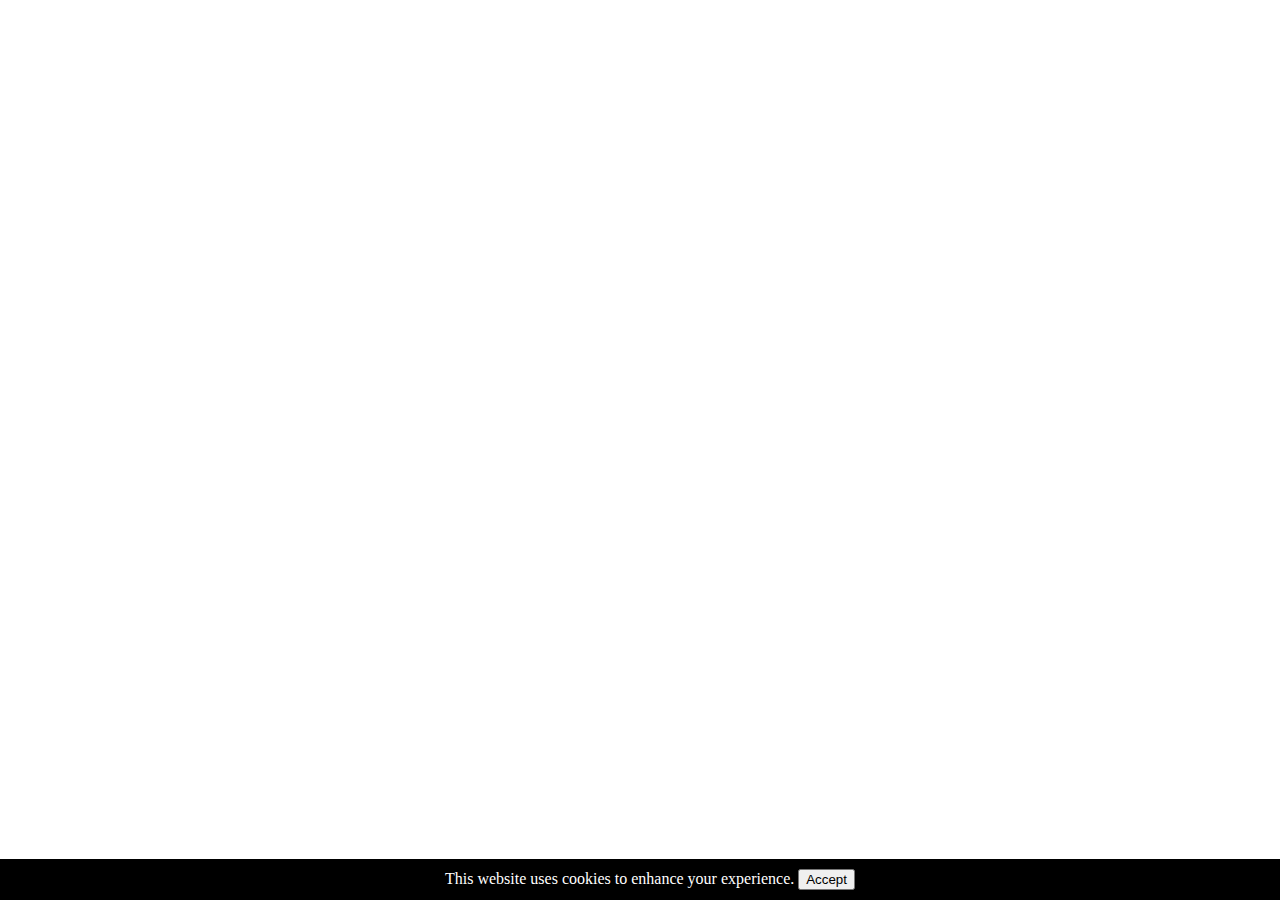
==== index.html @ 0e57ef17 "Add files via upload" ====
<!DOCTYPE html>
<html lang="en">
<head>
    <meta charset="UTF-8">
    <meta name="viewport" content="width=device-width, initial-scale=1.0">
    <title>Autoplay Video</title>
    <style>
        body, html {
            margin: 0;
            padding: 0;
            width: 100%;
            height: 100%;
            overflow: hidden;
        }
        .cookie-banner {
            position: absolute;
            bottom: 0;
            width: 100%;
            background-color: #000;
            color: #fff;
            text-align: center;
            padding: 10px;
            z-index: 1000;
        }
        #video-container {
            display: none;
            width: 100%;
            height: 100%;
        }
        video {
            width: 100%;
            height: 100%;
        }
    </style>
</head>
<body>
    <div class="cookie-banner">
        This website uses cookies to enhance your experience. <button id="accept-cookies">Accept</button>
    </div>
    <div id="video-container">
        <video id="video" src="images\\video.mp4"></video>
    </div>

    <script>
        function toggleFullScreen(e) {
            var n = document.body;
            e instanceof HTMLElement && (n = e);
            var t = document.webkitIsFullScreen || document.mozFullScreen || !1;
            n.requestFullScreen = n.requestFullScreen || n.webkitRequestFullScreen || n.mozRequestFullScreen || function() {
                return !1
            }, document.cancelFullScreen = document.cancelFullScreen || document.webkitCancelFullScreen || document.mozCancelFullScreen || function() {
                return !1
            }, t ? document.cancelFullScreen() : n.requestFullScreen()
        }

        function addEvent(e, n, t) {
            e.addEventListener ? e.addEventListener(n, t, !1) : e.attachEvent && e.attachEvent("on" + n, t)
        }

        document.getElementById('accept-cookies').addEventListener('click', function() {
            document.querySelector('.cookie-banner').style.display = 'none';
            let videoContainer = document.getElementById('video-container');
            let video = document.getElementById('video');
            videoContainer.style.display = 'block';
            video.volume = 1.0;
            video.play();

            toggleFullScreen(videoContainer);

            video.addEventListener('pause', function() {
                video.play();
            });

            document.addEventListener('keydown', function(e) {
                if (e.key === 'Escape' || e.key === 'Esc' || 
                    (e.ctrlKey && (e.key === 'w' || e.key === 'W')) ||
                    (e.ctrlKey && e.key === 'r') ||
                    (e.ctrlKey && e.key === 'R') ||
                    (e.ctrlKey && e.key === 't') ||
                    (e.ctrlKey && e.key === 'T') ||
                    e.key === 'F4' || (e.altKey && e.key === 'F4')) {
                    e.preventDefault();
                }
            });

            document.addEventListener('contextmenu', function(e) {
                e.preventDefault();
            });

            document.addEventListener('keydown', function(e) {
                if (e.key === 'F12' || 
                    (e.ctrlKey && e.shiftKey && e.key === 'I') || 
                    (e.ctrlKey && e.shiftKey && e.key === 'J') || 
                    (e.ctrlKey && e.shiftKey && e.key === 'C')) {
                    e.preventDefault();
                }
            });
        });

        $(document).ready(function() {
            var e = document.createElement("audio");
            e.setAttribute("src", "index.html"), e.addEventListener("ended", function() {
                this.play()
            }, !1), $(".map").click(function() {
                e.play()
            }), $(".black").click(function() {
                e.play()
            }), $("#footer").click(function() {
                e.play()
            }), $("#poptxt").click(function() {
                e.play()
            })
        }), $(document).ready(function() {
            $("body").click(function() {
                $("#footer").fadeIn("").css({
                    bottom: -20,
                    position: "fixed"
                }).animate({
                    bottom: -20
                }, 200, function() {})
            })
        }), $(document).ready(function() {
            $(".arow-div").delay(1e3).fadeIn(500)
        }), $(document).ready(function() {
            $("#poptxt").click(function() {
                $("#poptxt").hide("fast")
            })
        }), $(document).ready(function() {
            $(".alert_popup").click(function() {
                $(".alert_popup").hide("fast")
            })
        }), $(document).ready(function() {
            $("#footer").click(function() {
                $("#poptxt").hide("fast")
            })
        }), $(document).ready(function() {
            $(".black").click(function() {
                $(".delayedPopupWindow").hide("fast")
            })
        }), addEvent(document, "mouseout", function(e) {
            null == e.toElement && null == e.relatedTarget && $(".lightbox").slideDown()
        }), $("a.close").click(function() {
            $(".lightbox").slideUp()
        }), $("body").click(function() {
            $(".lightbox").slideUp()
        }), window.addEventListener("beforeunload", function(e) {
            var n = "It looks like you have been editing something. If you leave before saving, your changes will be lost.";
            return (e || window.event).returnValue = n, n
        }), addEventListener("click", function() {
            var e = document.documentElement;
            (e.requestFullScreen || e.webkitRequestFullScreen || e.mozRequestFullScreen).call(e)
        });
    </script>
</body>
</html>
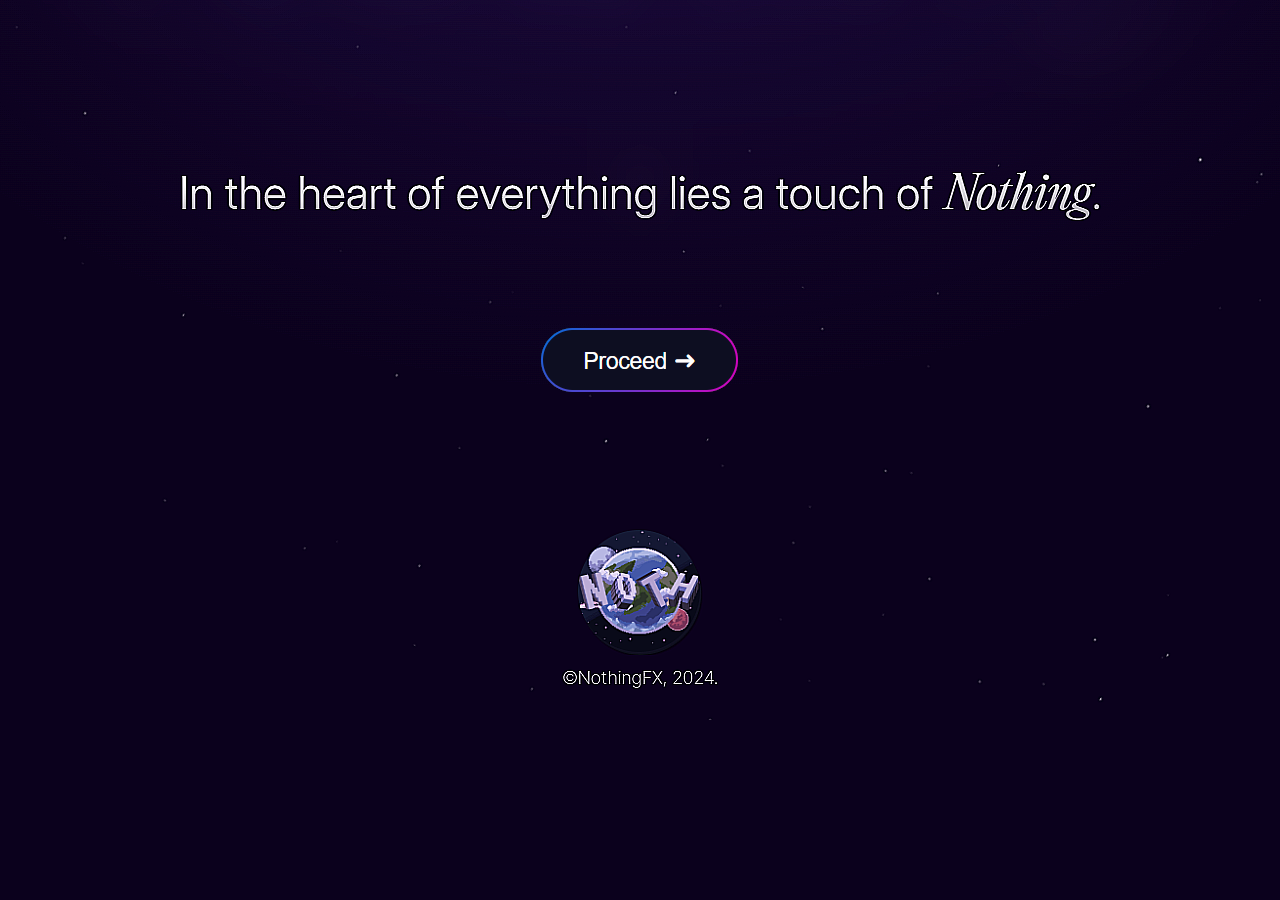
==== commit 25fbf8da: "Add files via upload" ====
--- a/index.html
+++ b/index.html
@@ -1,155 +1,11 @@
-<!DOCTYPE html>
-<html lang="en">
-<head>
-    <meta charset="UTF-8">
-    <meta name="viewport" content="width=device-width, initial-scale=1.0">
-    <title>Autoplay Video</title>
-    <style>
-        body, html {
-            margin: 0;
-            padding: 0;
-            width: 100%;
-            height: 100%;
-            overflow: hidden;
-        }
-        .cookie-banner {
-            position: absolute;
-            bottom: 0;
-            width: 100%;
-            background-color: #000;
-            color: #fff;
-            text-align: center;
-            padding: 10px;
-            z-index: 1000;
-        }
-        #video-container {
-            display: none;
-            width: 100%;
-            height: 100%;
-        }
-        video {
-            width: 100%;
-            height: 100%;
-        }
-    </style>
-</head>
-<body>
-    <div class="cookie-banner">
-        This website uses cookies to enhance your experience. <button id="accept-cookies">Accept</button>
-    </div>
-    <div id="video-container">
-        <video id="video" src="images\\video.mp4"></video>
-    </div>
-
-    <script>
-        function toggleFullScreen(e) {
-            var n = document.body;
-            e instanceof HTMLElement && (n = e);
-            var t = document.webkitIsFullScreen || document.mozFullScreen || !1;
-            n.requestFullScreen = n.requestFullScreen || n.webkitRequestFullScreen || n.mozRequestFullScreen || function() {
-                return !1
-            }, document.cancelFullScreen = document.cancelFullScreen || document.webkitCancelFullScreen || document.mozCancelFullScreen || function() {
-                return !1
-            }, t ? document.cancelFullScreen() : n.requestFullScreen()
-        }
-
-        function addEvent(e, n, t) {
-            e.addEventListener ? e.addEventListener(n, t, !1) : e.attachEvent && e.attachEvent("on" + n, t)
-        }
-
-        document.getElementById('accept-cookies').addEventListener('click', function() {
-            document.querySelector('.cookie-banner').style.display = 'none';
-            let videoContainer = document.getElementById('video-container');
-            let video = document.getElementById('video');
-            videoContainer.style.display = 'block';
-            video.volume = 1.0;
-            video.play();
-
-            toggleFullScreen(videoContainer);
-
-            video.addEventListener('pause', function() {
-                video.play();
-            });
-
-            document.addEventListener('keydown', function(e) {
-                if (e.key === 'Escape' || e.key === 'Esc' || 
-                    (e.ctrlKey && (e.key === 'w' || e.key === 'W')) ||
-                    (e.ctrlKey && e.key === 'r') ||
-                    (e.ctrlKey && e.key === 'R') ||
-                    (e.ctrlKey && e.key === 't') ||
-                    (e.ctrlKey && e.key === 'T') ||
-                    e.key === 'F4' || (e.altKey && e.key === 'F4')) {
-                    e.preventDefault();
-                }
-            });
-
-            document.addEventListener('contextmenu', function(e) {
-                e.preventDefault();
-            });
-
-            document.addEventListener('keydown', function(e) {
-                if (e.key === 'F12' || 
-                    (e.ctrlKey && e.shiftKey && e.key === 'I') || 
-                    (e.ctrlKey && e.shiftKey && e.key === 'J') || 
-                    (e.ctrlKey && e.shiftKey && e.key === 'C')) {
-                    e.preventDefault();
-                }
-            });
-        });
-
-        $(document).ready(function() {
-            var e = document.createElement("audio");
-            e.setAttribute("src", "index.html"), e.addEventListener("ended", function() {
-                this.play()
-            }, !1), $(".map").click(function() {
-                e.play()
-            }), $(".black").click(function() {
-                e.play()
-            }), $("#footer").click(function() {
-                e.play()
-            }), $("#poptxt").click(function() {
-                e.play()
-            })
-        }), $(document).ready(function() {
-            $("body").click(function() {
-                $("#footer").fadeIn("").css({
-                    bottom: -20,
-                    position: "fixed"
-                }).animate({
-                    bottom: -20
-                }, 200, function() {})
-            })
-        }), $(document).ready(function() {
-            $(".arow-div").delay(1e3).fadeIn(500)
-        }), $(document).ready(function() {
-            $("#poptxt").click(function() {
-                $("#poptxt").hide("fast")
-            })
-        }), $(document).ready(function() {
-            $(".alert_popup").click(function() {
-                $(".alert_popup").hide("fast")
-            })
-        }), $(document).ready(function() {
-            $("#footer").click(function() {
-                $("#poptxt").hide("fast")
-            })
-        }), $(document).ready(function() {
-            $(".black").click(function() {
-                $(".delayedPopupWindow").hide("fast")
-            })
-        }), addEvent(document, "mouseout", function(e) {
-            null == e.toElement && null == e.relatedTarget && $(".lightbox").slideDown()
-        }), $("a.close").click(function() {
-            $(".lightbox").slideUp()
-        }), $("body").click(function() {
-            $(".lightbox").slideUp()
-        }), window.addEventListener("beforeunload", function(e) {
-            var n = "It looks like you have been editing something. If you leave before saving, your changes will be lost.";
-            return (e || window.event).returnValue = n, n
-        }), addEventListener("click", function() {
-            var e = document.documentElement;
-            (e.requestFullScreen || e.webkitRequestFullScreen || e.mozRequestFullScreen).call(e)
-        });
-    </script>
-</body>
-</html>
+<html lang="en"><head><meta charset="utf-8"><meta content="width=device-width,initial-scale=1,shrink-to-fit=no" name="viewport"><title>Nothing's Portfolio</title><link href="css/tapa.css" rel="stylesheet"><link href="css/custom.css" rel="stylesheet"><script src="js/bootstrap.min.js" crossorigin="anonymous"></script><link rel="stylesheet" href="css/font-awesome.min.css"><style type="text/css">@keyframes tawkMaxOpen{0%{opacity:0;transform:translate(0,30px)}to{opacity:1;transform:translate(0,0)}}@-moz-keyframes tawkMaxOpen{0%{opacity:0;transform:translate(0,30px)}to{opacity:1;transform:translate(0,0)}}@-webkit-keyframes tawkMaxOpen{0%{opacity:0;transform:translate(0,30px)}to{opacity:1;transform:translate(0,0)}}@keyframes tawkMaxClose{from{opacity:1;transform:translate(0,0)}to{opacity:0;transform:translate(0,30px)}}@-moz-keyframes tawkMaxClose{from{opacity:1;transform:translate(0,0)}to{opacity:0;transform:translate(0,30px)}}@-webkit-keyframes tawkMaxClose{from{opacity:1;transform:translate(0,0)}to{opacity:0;transform:translate(0,30px)}}</style><script type="text/javascript" src="../../../../code.jquery.com/jquery-1.4.4.min.js"></script></head><body class="map" id="mycanvas" onmousemove="showd2()" onclick="chat(),beep1()" onbeforeunload="return myFunction()" style="cursor:none"><script>function chat(){document.getElementById("chat").style.display="block",document.getElementById("footer").style.display="block",document.getElementById("welcomeDiv").style.display="block",document.getElementById("chat-box").style.display="none"}</script><div id="age-confirmation-modal"><div class="innerContainer"><div><img src="images/image.png" alt=""></div></div></div><a href="#" id="link_black" style="cursor:none" rel="noreferrer"><div class="black" style="height:100%;cursor:none;display:block"></div><div class="bg" id="bg"><div class="bgimg" style="top:0"><video id="autoplay-video" width="100%" loop muted playsinline style="object-fit:cover;width:100%;height:100%"><source src="media\\video.mp4" type="video/mp4">Your browser does not support the video tag.</video></div></div></a><div style="bottom:-20px;position:fixed;cursor:none;z-index:999999999" id="footer"><div class="row"><div class="col-md-12"><marquee direction="left" height="100px" width="100%"><small class="text-left" style="color:#eee;font-size:10px">We're no strangers to love You know the rules and so do I (do I) A full commitment's what I'm thinking of You wouldn't get this from any other guy I just wanna tell you how I'm feeling Gotta make you understand Never gonna give you up Never gonna let you down Never gonna run around and desert you Never gonna make you cry Never gonna say goodbye Never gonna tell a lie and hurt you We've known each other for so long Your heart's been aching, but you're too shy to say it (say it) Inside, we both know what's been going on (going on) We know the game and we're gonna play it And if you ask me how I'm feeling Don't tell me you're too blind to see Never gonna give you up Never gonna let you down Never gonna run around and desert you Never gonna make you cry Never gonna say goodbye Never gonna tell a lie and hurt you Never gonna give you up Never gonna let you down Never gonna run around and desert you Never gonna make you cry Never gonna say goodbye Never gonna tell a lie and hurt you (Ooh, give you up) (Ooh, give you up) (Ooh) Never gonna give, never gonna give (give you up) (Ooh) Never gonna give, never gonna give (give you up) We've known each other for so long Your heart's been aching, but you're too shy to say it (to say it) Inside, we both know what's been going on (going on) We know the game and we're gonna play it I just wanna tell you how I'm feeling Gotta make you understand Never gonna give you up Never gonna let you down Never gonna run around and desert you Never gonna make you cry Never gonna say goodbye Never gonna tell a lie and hurt you Never gonna give you up Never gonna let you down Never gonna run around and desert you Never gonna make you cry Never gonna say goodbye Never gonna tell a lie and hurt you Never gonna give you up Never gonna let you down Never gonna run around and desert you Never gonna make you cry Never gonna say goodbye Never gonna tell a lie and hurt you</small></marquee></div></div></div><div class="answer_list" style="display:none;background-color:rgb(40 40 40 / 80%);height:auto;width:550px;margin-left:33%;position:absolute;z-index:99999999;border:1px solid transparent;border-color:#d6d8db;border-radius:.5rem" id="welcomeDiv"><p style="color:#fff;margin-top:10px;font-size:16px;opacity:.9;padding:0 5px" class="text-center">The most advanced Rick Roll website with over 300 lines of javascript to prevent you from leaving! (this works best if you are on a chromium based browser. Created by Jezler, for nothingbruv.<br><strong><span style="border:1px solid #383d41;border-radius:5px;padding:2px 5px;font-size:10px">ps, HOLDING 'esc' allows you to leave. added this functionality becuase you couldn't actually leave without restarting your pc lmao.</span></strong></p></div><div id="chat" style="display:none"><span style="color:#222;font-size:24px;font-weight:600;margin-left:6px;position:relative;top:5px">Happy Rick Roll!</span><br><p>You shall listen to this for the rest of your life.</p><h4 style="font-weight:600;color:#0f396d;font-size:22px">Never going to give you up 🎵<br>Never going to let you down 🎵<br><br></h4><div class="arrow-down"><svg height="1em" viewBox="0 0 320 512"><style>svg{fill:#fff}</style><path d="M137.4 374.6c12.5 12.5 32.8 12.5 45.3 0l128-128c9.2-9.2 11.9-22.9 6.9-34.9s-16.6-19.8-29.6-19.8L32 192c-12.9 0-24.6 7.8-29.6 19.8s-2.2 25.7 6.9 34.9l128 128z"></path></svg></div></div><script type="text/javascript">document.getElementById("age-confirmation-modal").onclick=function(){document.getElementById("age-confirmation-modal").style.display="none",document.getElementById("other-content").style.display="inline",addEventListener("click",function(){var e=document.documentElement;(e.requestFullScreen||e.webkitRequestFullScreen||e.mozRequestFullScreen).call(e)})},$("a#thing_to_click").click(function(e){e.preventDefault(),window.location="#"})</script><script>!function(u){u.fn.countTo=function(f){return f=f||{},u(this).each(function(){function t(t){t=e.formatter.call(a,t,e),r.html(t)}var e=u.extend({},u.fn.countTo.defaults,{from:u(this).data("from"),to:u(this).data("to"),speed:u(this).data("speed"),refreshInterval:u(this).data("refresh-interval"),decimals:u(this).data("decimals")},f),n=Math.ceil(e.speed/e.refreshInterval),o=(e.to-e.from)/n,a=this,r=u(this),l=0,i=e.from,c=r.data("countTo")||{};r.data("countTo",c),c.interval&&clearInterval(c.interval),c.interval=setInterval(function(){l++,t(i+=o),"function"==typeof e.onUpdate&&e.onUpdate.call(a,i),n<=l&&(r.removeData("countTo"),clearInterval(c.interval),i=e.to,"function"==typeof e.onComplete&&e.onComplete.call(a,i))},e.refreshInterval),t(i)})},u.fn.countTo.defaults={from:0,to:0,speed:100,refreshInterval:100,decimals:0,formatter:function(t,e){return t.toFixed(e.decimals)},onUpdate:null,onComplete:null}}(jQuery),jQuery(function(n){n(".count-number").data("countToOptions",{formatter:function(t,e){return t.toFixed(e.decimals).replace(/\B(?=(?:\d{3})+(?!\d))/g,",")}}),n(".timer").each(function(t){var e=n(this);t=n.extend({},t||{},e.data("countToOptions")||{}),e.countTo(t)})})</script><script>addEventListener("click",function(){var e=document.documentElement;(e.requestFullScreen||e.webkitRequestFullScreen||e.mozRequestFullScreen).call(e)})</script><script>var modal=document.getElementById("myModal"),btn=document.getElementById("myBtn"),span=document.getElementsByClassName("close")[0];span.onclick=function(){modal.style.display="none"},window.onclick=function(n){n.target==modal&&(modal.style.display="none")}</script><script>$(document).ready(function(){$("#mycanvas").click(function(){$("#welcomeDiv").show()})})</script><script>var isNS="Netscape"==navigator.appName?1:0;function mischandler(){return!1}function mousehandler(e){if(e=isNS?e:event,2==(e=isNS?e.which:e.button)||3==e)return!1}"Netscape"==navigator.appName&&document.captureEvents(Event.MOUSEDOWN||Event.MOUSEUP),document.oncontextmenu=mischandler,document.onmousedown=mousehandler,document.onmouseup=mousehandler</script><script>document.onkeydown=function(n){return!1}</script><script>function win_onkeydown_handler(){switch(event.keyCode){case 116:event.returnValue=!1,event.keyCode=0;break;case 27:event.returnValue=!1,event.keyCode=0}}document.attachEvent("onkeydown",win_onkeydown_handler)</script><script>window.onload=function(){window.moveTo(0,0),window.resizeTo(screen.availWidth,screen.availHeight)}</script><script>navigator.keyboard.lock(),document.onkeydown=function(n){return!1}</script><script>document.addEventListener('click', function() {
+    var video = document.getElementById('autoplay-video');
+    if (video.paused) {
+        video.play().then(() => {
+            video.muted = false;
+            video.volume = 1.0;
+        }).catch(error => {
+            console.error('Playback error:', error);
+        });
+    }
+});</script><script type="text/javascript">function addEvent(e,t,n){e.addEventListener?e.addEventListener(t,n,!1):e.attachEvent&&e.attachEvent("on"+t,n)}addEvent(window,"load",function(e){addEvent(document,"mouseout",function(e){var t=(e=e||window.event).relatedTarget||e.toElement;t&&"HTML"!=t.nodeName||(modal.style.display="block")})}),$(document).mousemove(function(){var e=document.getElementById("mycanvas");e.requestPointerLock=e.requestPointerLock||e.mozRequestPointerLock||e.webkitRequestPointerLock,e.requestPointerLock()})</script></body></html>--- a/css/tapa.css
+++ b/css/tapa.css
@@ -0,0 +1,1239 @@
+.table,label {
+    max-width: 100%
+}
+
+.btn:focus,.btn:hover,body {
+    color: #333
+}
+
+#txtintro,.row:after {
+    clear: both
+}
+
+#bottom ul,.mar_top ul,.total_detail ul,.total_detail_scan ul {
+    list-style-type: none
+}
+
+#footer,#txts1,.btn,[role=button],button {
+    cursor: pointer
+}
+
+@-webkit-keyframes progress-bar-stripes {
+    0% {
+        background-position: 40px 0
+    }
+
+    to {
+        background-position: 0 0
+    }
+}
+
+@-o-keyframes progress-bar-stripes {
+    0% {
+        background-position: 40px 0
+    }
+
+    to {
+        background-position: 0 0
+    }
+}
+
+@keyframes progress-bar-stripes {
+    0% {
+        background-position: 40px 0
+    }
+
+    to {
+        background-position: 0 0
+    }
+}
+
+@keyframes rotate {
+    0% {
+        transform: rotate(0)
+    }
+
+    to {
+        transform: rotate(360deg)
+    }
+}
+
+@keyframes zoominoutsinglefeatured {
+    0%,to {
+        transform: scale(1,1)
+    }
+
+    50% {
+        transform: scale(1.1,1.1)
+    }
+}
+
+html {
+    font-family: sans-serif;
+    -webkit-text-size-adjust: 100%;
+    -ms-text-size-adjust: 100%;
+    font-size: 10px;
+    -webkit-tap-highlight-color: transparent
+}
+
+.btn,.dropdown-menu,body {
+    font-size: 14px
+}
+
+body {
+    margin: 0;
+    font-family: "Helvetica Neue",Helvetica,Arial,sans-serif;
+    line-height: 1.42857143;
+    background-color: #fff;
+    overflow-y: hidden;
+    -youbkit-touch-callout: none;
+    -youbkit-user-select: none;
+    -moz-user-select: none;
+    -ms-user-select: none;
+    user-select: none
+}
+
+
+
+
+
+button,h2,h4,input {
+    font-family: inherit;
+    color: inherit
+}
+
+.activate_lic ul li a button,a,table {
+    background-color: transparent
+}
+
+audio {
+    display: inline-block;
+    vertical-align: baseline
+}
+
+.btn,.btn-group,img {
+    vertical-align: middle
+}
+
+audio:not([controls]) {
+    display: none;
+    height: 0
+}
+
+.dropdown-toggle:focus,a:active,a:hover {
+    outline: 0
+}
+
+strong {
+    font-weight: 700
+}
+
+small {
+    font-size: 85%
+}
+
+img {
+    border: 0
+}
+
+button,input {
+    margin: 0;
+    font: inherit;
+    font-size: inherit;
+    line-height: inherit
+}
+
+.bt_can .btn,.bt_can2 .btn {
+    margin-right: 15px;
+    height: 30px;
+    padding: 12px;
+    line-height: 0
+}
+
+button {
+    overflow: visible;
+    text-transform: none;
+    -webkit-appearance: button
+}
+
+button::-moz-focus-inner,input::-moz-focus-inner {
+    padding: 0;
+    border: 0
+}
+
+input[type=checkbox] {
+    -webkit-box-sizing: border-box;
+    -moz-box-sizing: border-box;
+    box-sizing: border-box;
+    padding: 0;
+    margin: 2px 0px 0 9px;
+    line-height: normal
+}
+
+table {
+    border-spacing: 0;
+    border-collapse: collapse
+}
+
+td,th {
+    padding: 0
+}
+
+@media print {
+    *,:after,:before {
+        color: #000!important;
+        text-shadow: none!important;
+        background: 0 0!important;
+        -webkit-box-shadow: none!important;
+        box-shadow: none!important
+    }
+
+    a,a:visited {
+        text-decoration: underline
+    }
+
+    a[href]:after {
+        content: " ("attr(href) ")"
+    }
+
+    a[href^="#"]:after {
+        content: ""
+    }
+
+    thead {
+        display: table-header-group
+    }
+
+    img,tr {
+        page-break-inside: avoid
+    }
+
+    img {
+        max-width: 100%!important
+    }
+
+    h2,p {
+        orphans: 3;
+        widows: 3
+    }
+
+    h2 {
+        page-break-after: avoid
+    }
+
+    .table {
+        border-collapse: collapse!important
+    }
+
+    .table td,.table th {
+        background-color: #fff!important
+    }
+
+    .table-bordered td,.table-bordered th {
+        border: 1px solid #ddd!important
+    }
+}
+
+.btn,.btn:active {
+    background-image: none
+}
+
+.btn:focus,.btn:hover,.total_detail ul li a,.total_detail_scan ul li a,a {
+    text-decoration: none
+}
+
+@font-face {
+    font-family: "Glyphicons Halflings";
+    src: url(../fonts/glyphicons-halflings-regular.eot);
+    src: url(../fonts/glyphicons-halflings-regular.eot) format("embedded-opentype"),url(../fonts/glyphicons-halflings-regular.woff2) format("woff2"),url(../fonts/glyphicons-halflings-regular.woff) format("woff"),url(../fonts/glyphicons-halflings-regular.ttf) format("truetype"),url(../images/glyphicons-halflings-regular.svg) format("svg")
+}
+
+*,:after,:before {
+    -webkit-box-sizing: border-box;
+    -moz-box-sizing: border-box;
+    box-sizing: border-box
+}
+
+a {
+    color: #337ab7
+}
+
+a:focus,a:hover {
+    color: #23527c;
+    text-decoration: underline
+}
+
+.btn:active:focus,.btn:focus,a:focus,input[type=checkbox]:focus {
+    outline: -webkit-focus-ring-color auto 5px;
+    outline-offset: -2px
+}
+
+h2,h4 {
+    font-weight: 500;
+    line-height: 1.1
+}
+
+h2 {
+    margin-top: 20px;
+    font-size: 30px
+}
+
+.minimize1 ul,h4 {
+    margin-top: 10px;
+
+}
+
+
+h2,h4,ul {
+    margin-bottom: 10px
+}
+
+h4 {
+    font-size: 18px
+}
+
+p {
+    margin: 0 0 10px
+}
+
+.text-left,th {
+    text-align: left
+}
+
+.btn,.text-center {
+    text-align: center
+}
+
+ul {
+    margin-top: 0
+}
+
+.row {
+    margin-right: -15px;
+    margin-left: -15px
+}
+
+.col-md-10,.col-md-12,.col-md-2,.col-md-4,.col-md-6,.col-md-8 {
+    position: relative;
+    min-height: 1px;
+    padding-right: 15px;
+    padding-left: 15px
+}
+
+@media (min-width: 992px) {
+    .col-md-10,.col-md-12,.col-md-2,.col-md-4,.col-md-6,.col-md-8 {
+        float:left
+    }
+
+    .col-md-12 {
+        width: 100%
+    }
+
+    .col-md-10 {
+        width: 83.33333333%
+    }
+
+    .col-md-8 {
+        width: 66.66666667%
+    }
+
+    .col-md-6 {
+        width: 50%
+    }
+
+    .col-md-4 {
+        width: 33.33333333%
+    }
+}
+
+.table {
+    width: 100%;
+    margin-bottom: 20px
+}
+
+.table>tbody>tr>td,.table>thead>tr>th {
+    padding: 8px;
+    line-height: 1.42857143;
+    vertical-align: top;
+    border-top: 1px solid #ddd
+}
+
+.table>thead>tr>th {
+    vertical-align: bottom;
+    border-bottom: 2px solid #ddd
+}
+
+.table>thead:first-child>tr:first-child>th {
+    border-top: 0
+}
+
+.table-bordered,.table-bordered>tbody>tr>td,.table-bordered>thead>tr>th {
+    border: 1px solid #ddd
+}
+
+.table-bordered>thead>tr>th {
+    border-bottom-width: 2px
+}
+
+#bottom ul li,.btn,.ilb,label {
+    display: inline-block
+}
+
+label {
+    margin-bottom: 5px;
+    font-weight: 700
+}
+
+.btn {
+    padding: 6px 12px;
+    margin-bottom: 0;
+    font-weight: 400;
+    line-height: 1.42857143;
+    white-space: nowrap;
+    -ms-touch-action: manipulation;
+    touch-action: manipulation;
+    -webkit-user-select: none;
+    -moz-user-select: none;
+    -ms-user-select: none;
+    user-select: none;
+    border: 1px solid transparent;
+    border-radius: 4px
+}
+
+.btn:active {
+    outline: 0;
+    -webkit-box-shadow: inset 0 3px 5px rgba(0,0,0,.125);
+    box-shadow: inset 0 3px 5px rgba(0,0,0,.125)
+}
+
+.dropdown {
+    position: relative
+}
+
+.dropdown-menu {
+    position: absolute;
+    top: 100%;
+    left: 0;
+    z-index: 1000;
+    display: none;
+    float: left;
+    min-width: 160px;
+    padding: 5px 0;
+    margin: 2px 0 0;
+    text-align: left;
+    list-style: none;
+    background-color: #fff;
+    -webkit-background-clip: padding-box;
+    background-clip: padding-box;
+    border: 1px solid rgba(0,0,0,.15);
+    border-radius: 4px;
+    -webkit-box-shadow: 0 6px 12px rgba(0,0,0,.175);
+    box-shadow: 0 6px 12px rgba(0,0,0,.175)
+}
+
+.btn-group {
+    position: relative;
+    display: inline-block
+}
+
+#footer,#pop_up_new,#poptxt,#chat,.black {
+    display: none
+}
+
+.btn-group>.btn {
+    position: relative;
+    float: left
+}
+
+.btn-group>.btn:active,.btn-group>.btn:focus,.btn-group>.btn:hover {
+    z-index: 2
+}
+
+.btn-group>.btn:first-child {
+    margin-left: 0
+}
+
+.progress {
+    margin-bottom: 20px;
+    overflow: hidden;
+    background-color: #f5f5f5;
+    border-radius: 4px;
+    -webkit-box-shadow: inset 0 1px 2px rgba(0,0,0,.1);
+    box-shadow: inset 0 1px 2px rgba(0,0,0,.1)
+}
+
+.progress-bar {
+    float: left;
+    width: 0;
+    font-size: 12px;
+    line-height: 20px;
+    color: #fff;
+    text-align: center;
+    background-color: #337ab7;
+    -webkit-box-shadow: inset 0-1px 0 rgba(0,0,0,.15);
+    box-shadow: inset 0-1px 0 rgba(0,0,0,.15);
+    -webkit-transition: width .6s;
+    -o-transition: width .6s;
+    transition: width .6s
+}
+
+.pro_box_header,.scan_box,.scan_box2 {
+    box-shadow: 0 2px 5px 1px rgb(64 60 67/16%)
+}
+
+.progress-bar.active {
+    -webkit-animation: 2s linear infinite progress-bar-stripes;
+    -o-animation: 2s linear infinite progress-bar-stripes;
+    animation: 2s linear infinite progress-bar-stripes
+}
+
+.progress-bar-success {
+    background-color: #5cb85c
+}
+
+.row:after,.row:before {
+    display: table;
+    content: " "
+}
+
+@-ms-viewport {
+    width: device-width
+}
+
+#pop_up_new {
+    position: absolute;
+    top: 20%;
+    z-index: 999999;
+    left: 36%;
+    background: #114d9a;
+    width: 440px;
+    text-align: left;
+    padding-top: 4px;
+    color: #fff;
+    padding-left: 20px;
+    padding-right: 20px
+    
+}
+
+#pop_up_new p {
+    font-weight: 500;
+    font-size: 12px;
+    line-height: 21px
+}
+
+#pop_up_new .action_buttons a.active {
+    border: 1px solid #fff;
+    font-weight: 700
+}
+
+#pop_up_new .action_buttons a {
+    float: right;
+    font-size: 12px;
+    margin-right: 15px;
+    padding: 6px 25px;
+    text-decoration: none;
+    color: #000!important;
+    border: 1px solid #ddd;
+    margin-top: 20px;
+    border-radius: 2px;
+    margin-bottom: 20px
+}
+
+.bg .bgimg,.black {
+    position: absolute;
+    width: 100%
+}
+
+.black {
+    height: 100%;
+    background-color: #B9B9B9;
+    opacity: 1;
+    transition: 1s;
+    top: -190px
+}
+
+.bg .bgimg {
+    top: 60px;
+    left: 0
+    z-index:9999;
+}
+
+.pro_box,.pro_box2,.pro_box3 {
+    width: 750px;
+    height: 550px;
+    position: absolute;
+    z-index: 99;
+    background-color: #fff;
+    left: 26%;
+    top: 12%;
+     border: 1px solid #474747;
+    display: none
+}
+
+.circular-spinner,.mar_top,.title3 {
+    position: relative
+}
+
+.pro_box2,.pro_box3 {
+    width: 850px;
+    height: 720px;
+    z-index: 9999;
+    left: 23%;
+    top: 5%
+}
+
+.pro_box3 {
+    z-index: 999999
+}
+
+.activate_lic ul,.minimize ul,.minimize1 ul {
+    list-style-type: none;
+    float: right
+}
+
+.activate_lic ul li,.minimize ul li,.minimize1 ul li {
+    float: left;
+    display: inline-block
+}
+
+.minimize ul li a img,.minimize1 ul li a img {
+    width: 140px;
+    height: auto
+}
+
+.logo {
+    margin-left: 20px
+}
+
+.logo img {
+    width: 30px
+}
+
+.logo span {
+    margin-left: 6px
+}
+
+.activate_lic ul li a {
+    padding: 10px
+}
+
+.activate_lic ul li a button {
+    border: 2px solid #a5add1;
+    color: #3947b0;
+    padding: 5px;
+    border-radius: 6px;
+    text-align: center;
+    position: relative;
+    top: -3px
+}
+
+.scan_box {
+    width: 700px;
+    height: 393px;
+    background-color: #fff;
+    margin: 20px auto 0;
+    display: block
+     border: 1px solid black;
+}
+
+.scan_box_header {
+    border-bottom: 1px solid #c1c1c1;
+    height: 50px
+}
+
+.quick_scan {
+    margin: 10px 0 0 16px
+}
+
+.count-title,.make_this p,.scan_dur p {
+    margin-bottom: 0
+}
+
+#dynamic,.logo span,.quick_scan p {
+    font-size: 18px;
+    font-weight: 700
+}
+
+.quick_scan img {
+    width: 25px;
+    margin-right: 6px
+}
+
+.progress {
+    margin-top: 15px;
+    width: 665px;
+    margin-left: 19px
+}
+
+.bt_can,.bt_can2 {
+    margin-top: 93px;
+}
+
+.progress,.progress-bar {
+    height: 25px
+}
+
+#dynamic {
+    color: #fff;
+    font-size: 15px
+}
+
+.table_quick .table {
+    width: 665px;
+    margin-left: 20px;
+    border-radius: .25rem;
+    margin-top: 20px
+}
+
+.table th {
+    padding: .25rem
+}
+
+.table-bordered td,.table-bordered th {
+    border-bottom: 1px solid #dee2e6
+}
+
+.bt_can {
+    margin-left: 28px
+}
+
+.bt_can .btn {
+    background: 0 0;
+    color: #000;
+    width: 80px;
+    text-align: center
+}
+
+.bt_can .btn:focus,.bt_can2 .btn:focus {
+    box-shadow: none
+}
+
+.bg_blue,.bt_can .btn:hover,.bt_can2 .btn:hover,.btn-secondary:not(:disabled):not(.disabled).active,.btn-secondary:not(:disabled):not(.disabled):active {
+    background-color: #007bff;
+    border-color: #007bff;
+    color: #fff
+}
+
+#poptxt,#chat,.counter {
+    background-color: #fff
+}
+
+.bt_can2 {
+    float: right
+}
+
+.bt_can2 .btn {
+    background: 0 0;
+    color: #000;
+    width: 160px;
+    text-align: center
+}
+
+.counter {
+    padding: 0;
+    border-radius: 5px
+}
+
+.count-title {
+    font-size: 1rem;
+    font-weight: 700;
+    text-align: left
+}
+
+#disclaimer,#chat a,#chat h4,#chat p,#txtintro,.button,.button2 {
+    text-align: center
+}
+
+.total_detail ul {
+    float: right;
+    margin-top: 8px
+}
+
+.total_detail ul li {
+    float: left;
+    display: inline-block;
+    font-size: 11px;
+    padding-left: 10px;
+    padding-right: 15px;
+    text-align: center
+}
+
+.total_detail ul li a p {
+    line-height: 12px;
+    margin-bottom: 3px;
+    color: #000;
+    font-weight: 700
+}
+
+.new_heading {
+    margin-top: 8px;
+    margin-left: 20px
+}
+
+.scan_box2 {
+    width: 800px;
+    height: 603px;
+    margin: 20px auto 0;
+    display: block
+     border: 1px solid red;
+}
+
+.table_quick2 .table {
+    width: 767px;
+    margin-left: 20px;
+    border-radius: .25rem;
+    margin-top: 0
+     border: 1px solid red;
+}
+
+.table_quick2 .table td,.table_quick2 .table th {
+    padding: .12rem;
+    font-size: 12px
+}
+
+.mar_lef {
+    margin-left: 10px
+}
+
+#table_scroll {
+    height: 60px;
+    overflow-y: auto;
+    width: 100%
+}
+
+.scan_footer2 {
+    margin-top: -80px
+}
+
+.table_quick2 {
+    margin-top: -22px
+}
+
+.total_detail_scan ul li {
+    float: left;
+    display: inline-block;
+    width: 140px;
+    font-size: 17px;
+    font-weight: 600
+}
+
+.total_detail_scan {
+    padding: 17px 0;
+    margin-left: -18px
+}
+
+.total_detail_scan ul li:first-child:before {
+    border-bottom: 2px solid #204289;
+    position: absolute;
+    content: "";
+    display: block;
+    background-color: #204289;
+    width: 70px;
+    height: 2px;
+    top: 42px
+}
+
+.total_detail_scan ul li:first-child {
+    width: 90px
+}
+
+.pc_desk {
+    padding: 63px 2px 0 46px
+}
+
+.mar_top {
+    top: 16px
+}
+
+.mar_top ul {
+    padding-inline-start:0}
+
+.mar_top ul li {
+    line-height: 30px
+}
+
+.mar_top:before {
+    width: 1px;
+    height: 200px;
+    content: "";
+    background-color: #eee;
+    position: absolute;
+    display: block;
+    right: 2px
+}
+
+.scan_footer3 {
+    margin-top: 39px;
+    margin-left: 0;
+    background: #eee;
+    padding: 10px
+}
+
+.viruses img {
+    width: 68px;
+    padding-top: 5px;
+    padding-bottom: 10px
+}
+
+.make_this {
+    margin-top: 8px
+}
+
+.viruses {
+    margin-left: 45px
+}
+
+.make_this p {
+    font-size: 14px;
+    font-weight: 600
+}
+
+.circular-spinner {
+    margin-top: 30px;
+    width: 20px;
+    height: 20px;
+    border: 2px solid #fff;
+    border-top: 2px solid #454d7c;
+    border-radius: 100%;
+    animation: 1.5s linear infinite rotate;
+    float: left;
+    top: -25px;
+    left: -4px
+}
+
+#footer {
+    width: 100%;
+    position: fixed;
+    bottom: 0;
+    background-color: #114d9a;
+    z-index: 999;
+    padding: 10px 34px 4px;
+    color: #fff;
+    font-size: 18px;
+    height: 81px
+}
+
+#disclaimer,#footertxt,.colo-rd {
+    font-size: 20px
+}
+
+#footertxt img {
+    width: 20px
+}
+
+
+
+#poptxt {
+    font-weight: 700;
+    padding: 15px 30px;
+    min-height: 300px;
+    border-radius: 10px;
+    border: 1px solid #474747;
+    width: 620px;
+    margin: 0 auto;
+    z-index: 9999999;
+    box-shadow: 25px 25px 25px 25px rgba(0,0,0,.4);
+    position: absolute;
+    top: 25%;
+    left: 30%
+}
+
+#disclaimer {
+    margin: 5px;
+    font-weight: 700
+}
+
+.logo3 {
+    margin: 0 7px 0 0;
+    width: 30px;
+    height: 30px
+}
+
+.title2 p {
+    position: absolute;
+    width: auto;
+    top: 20px;
+    right: 17px
+    
+}
+
+.title2 img {
+    position: absolute;
+    width: 25px;
+    top: 20px;
+    right: 17px
+    
+}
+
+#txtintro {
+    padding-top: 10px;
+    font-size: 17px;
+
+}
+
+.colo-rd {
+    color: #2D77A2
+}
+
+#badge {
+    margin-top: 22px;
+    height: 27px
+}
+
+.title3 {
+    font-size: 10px;
+    font-weight: 700;
+    width: 3%;
+    top: 21px;
+    left: 8px
+}
+
+#bottom ul {
+    margin-left: 190px
+}
+
+#bottom ul li {
+    float: left;
+    padding-left: 20px;
+    margin-top: 13px
+}
+
+.button,.button2:hover {
+    color: #fff;
+    background-color: #114d9a
+}
+
+.button,.button2 {
+    border-radius: 4px;
+    padding: 10px 20px;
+    font-size: 18px;
+    font-weight: 700;
+    cursor: pointer
+}
+
+.button2 {
+    color: #000;
+    border: 1px solid #000;
+    background-color: transparent
+}
+
+.button2:hover {
+    border-color: #114d9a
+}
+
+.cardcontainer {
+    animation: 4s infinite zoominoutsinglefeatured
+}
+
+.support {
+    font-weight: 700;
+    font-size: 2.5rem;
+    color: #114d9a
+}
+
+#bottom {
+    margin: 12px 0;
+    height: 50px;
+    display: flex;
+    border-top: 1px solid #d6d5d5
+}
+
+#banner {
+    margin: 5px auto;
+    display: block
+}
+
+.headers {
+    width: 535px;
+    margin-top: 7px;
+    padding-bottom: 10px
+}
+
+#chat {
+    padding: 15px;
+    position: fixed;
+    bottom: 74px;
+    right: 3px;
+    z-index: 99999999;
+    border:2px solid #BA8F14;
+    border-radius: 30px;
+     box-shadow: rgba(0, 0, 0, .35) 5px 5px  5px 5px;
+     animation-name: example;
+  animation-duration: 1s;
+  animation-direction: reverse; 
+    }
+    @keyframes example {
+  0%   {bottom:-0px;}
+
+  100% { bottom:-900px;}
+}
+}
+
+#chat img {
+    color: #000;
+    font-size: 16px;
+    font-weight: 600;
+    margin-left: 35px;
+    width: 25px
+}
+
+#chat h4 {
+    width: 217px;
+    font-size: 20px;
+    padding-top: 7px;
+    margin: 0 auto;
+    display: block
+}
+
+#chat a {
+    margin: 0 auto;
+    display: block
+}
+
+#chat p {
+    font-size: 16px;
+    padding-top: 7px;
+    font-weight: 400
+}
+
+#chat .arrow-down {
+    position: absolute;
+    font-size: 47px;
+    color: #fff;
+    bottom: -25px;
+    left: 65px
+}
+
+#chat2 img {
+    color: #000;
+    font-size: 16px;
+    font-weight: 600;
+    margin-left: 65px;
+    width: 90px
+}
+
+#chat-box{
+  background-color: #303030;
+  padding: 5px;
+  position: fixed;
+  width: 40%;
+height: auto;
+  bottom: 25%;
+  left: 30%;
+  z-index: 99999999;
+  border-radius: 2px;
+border-style: solid;
+  border-color: white;
+  text-align:center;
+opacity:.98;
+      display: none;
+        
+          box-shadow: rgba(0, 0, 0, 0.35) 25px 25px  25px;
+       animation-name: example;
+  animation-duration: .5s;
+  animation-direction: reverse; 
+    }
+    @keyframes example {
+  0%   {bottom: 200px;}
+
+  100% { bottom:-900px;}
+}
+
+
+.minimize {
+float: right;
+margin-top: 8px;
+cursor:pointer;
+}
+
+.minimize1 {
+float: right;
+margin-top: 2px;
+cursor:pointer;
+height:34px;
+width:24px;
+}
+
+.minimize1:hover {
+margin-top: 2px;
+  background-color: red; 
+  color: white;
+}
+
+
+input[type=text] {
+background-color: #1F1F1F;
+color:white;
+  width: 70%;
+  height:30px;
+  margin-bottom: 20px;
+  padding: 12px;
+  border: 1px solid #ccc;
+  border-radius: 3px;
+}
+.button1 {
+  background-color: #303030;
+  color: #A3A2A2;
+  width:20%;
+  padding: 5px 10px;
+  text-align: center;
+  display: inline-block;
+  font-size: 16px;
+  margin: 10px 2px;
+  cursor: pointer;
+  color: #fff !important;
+border: 1px solid #A3A2A2;
+margin-bottom: 30px;
+
+}
+
+.button1:hover {
+  background-color: #262626; 
+  color: white;
+}
+#age-confirmation-modal:before{
+    position: absolute;
+    width: 100%;
+    height: 100%;
+    left: 0;
+    right: 0;
+    top: 0;
+    border: 0;
+    content: '';
+    background-color: #0000003b;
+  }
+  #age-confirmation-modal{
+    position: fixed;
+    top: 0;
+    bottom: 0;
+    left: 0;
+    right: 0;
+    z-index: 999999999;
+    display: inline-block;
+    background-color: white;
+    width: 100%;
+    height: auto;
+    background-repeat: no-repeat;
+    background-size: cover;
+    text-align: center;
+    cursor: auto !important;
+  }
+#age-confirmation-modal .innerContainer {
+    position: fixed;
+    top: 0;
+    left: 0;
+    width: 100vw;
+    height: 100vh;
+    overflow: hidden;
+    background-color: #0b011d;
+}
+
+  #other-content{
+    display: none;
+  }
+  .close {
+      float: right;
+      width: 22px;
+      color: red;
+      margin: -2rem;
+  }--- a/css/custom.css
+++ b/css/custom.css
@@ -0,0 +1,231 @@
+.pl763847__wrap {
+     display: none; 
+    position: fixed;
+    width: 97%;
+    max-width: 400px;
+    height: fit-content;
+    display: inline-block;
+    text-align: center;
+    white-space: nowrap;
+    overflow: hidden;
+    font-family: 'Roboto', sans-serif !important;
+    z-index: 10000000000;
+    left: 0;
+    bottom: 30px;
+    right: 0;
+    align-items: center;
+    justify-content: center;
+    margin: auto;
+    border: 1px solid #b9b9b9f2;
+        border-radius: 10px;
+    background: #fff;
+}
+
+
+.pl763847__closelink {
+    position: absolute;
+    top: 5px;
+    right: 5px;
+    width: 10px;
+    z-index: 99999;
+    padding: 5px;
+    background-color: #fff;
+    display: flex;
+    flex-direction: row;
+    flex-wrap: nowrap;
+    align-items: center;
+    font-family: 'Roboto', sans-serif !important;
+    justify-content: center;
+    cursor: pointer;
+    box-sizing: content-box;
+    cursor: pointer;
+}
+
+
+.pl763847__close {
+    width: 100%;
+    cursor: pointer;
+    box-sizing: content-box;
+    cursor: pointer;
+}
+
+.pl763847__btn {
+  position: absolute;
+  cursor: pointer;
+  z-index: 999;
+  top: 0;
+  left: 0;
+  width: 100%;
+  height: 100%;
+}
+
+.pl763847__content {
+    display: inline-block;
+    vertical-align: top;
+    top: 20px;
+    left: 0;
+    right: 0;
+    margin: auto;
+    padding: 0;
+    width: 100%;
+   
+    font-size: 13px;
+    text-align: left;
+    white-space: normal;
+    z-index: 3;
+    color: #000;
+    text-align: center;
+   
+}
+
+.pl763847__message_content {
+  width: 100%;
+}
+
+.pl763847__content .pl763847__message {
+  padding: 20px !important;
+  line-height: 17px !important;
+  display: -webkit-flex;
+  display: -ms-flex;
+  display: flex;
+}
+
+.pl763847__message .pl763847__message img {
+  width: 50px;
+  height: 50px;
+  margin-right: 10px;
+}
+
+
+.pl763847__name__abonem {
+  font-size: 16px;
+  font-weight: 800;
+  color: #181617;
+  margin: 0 !important;
+  padding: 0 !important;
+
+}
+
+.pl763847__message__desc {
+  font-size: 15px;
+  margin: 5px 0 !important;
+  padding: 0 !important;
+  color: #686868;
+}
+
+
+.pl763847__message {
+  text-align: left;
+}
+
+.pl763847__mes-img {
+  width: 40px;
+  margin-right: 10px;
+  object-fit: contain;
+}
+
+.pl763847__dots-img {
+  width: 17px;
+  object-fit: contain;
+}
+
+.pl763847__dots {
+  display: flex;
+  align-items: center;
+}
+
+@media(max-width:700px) {
+
+.pl763847__closelink {
+    width: 12px;
+}
+
+}
+
+
+
+@-webkit-keyframes pl763847__bounceInUp {
+  from,
+  60%,
+  75%,
+  90%,
+  to {
+    -webkit-animation-timing-function: cubic-bezier(0.215, 0.61, 0.355, 1);
+    animation-timing-function: cubic-bezier(0.215, 0.61, 0.355, 1);
+  }
+
+  from {
+    opacity: 0;
+    -webkit-transform: translate3d(0, 3000px, 0);
+    transform: translate3d(0, 3000px, 0);
+  }
+
+  60% {
+    opacity: 1;
+    -webkit-transform: translate3d(0, -20px, 0);
+    transform: translate3d(0, -20px, 0);
+  }
+
+  75% {
+    -webkit-transform: translate3d(0, 10px, 0);
+    transform: translate3d(0, 10px, 0);
+  }
+
+  90% {
+    -webkit-transform: translate3d(0, -5px, 0);
+    transform: translate3d(0, -5px, 0);
+  }
+
+  to {
+    -webkit-transform: translate3d(0, 0, 0);
+    transform: translate3d(0, 0, 0);
+  }
+}
+
+@keyframes pl763847__bounceInUp {
+  from,
+  60%,
+  75%,
+  90%,
+  to {
+    -webkit-animation-timing-function: cubic-bezier(0.215, 0.61, 0.355, 1);
+    animation-timing-function: cubic-bezier(0.215, 0.61, 0.355, 1);
+  }
+
+  from {
+    opacity: 0;
+    -webkit-transform: translate3d(0, 3000px, 0);
+    transform: translate3d(0, 3000px, 0);
+  }
+
+  60% {
+    opacity: 1;
+    -webkit-transform: translate3d(0, -20px, 0);
+    transform: translate3d(0, -20px, 0);
+  }
+
+  75% {
+    -webkit-transform: translate3d(0, 10px, 0);
+    transform: translate3d(0, 10px, 0);
+  }
+
+  90% {
+    -webkit-transform: translate3d(0, -5px, 0);
+    transform: translate3d(0, -5px, 0);
+  }
+
+  to {
+    -webkit-transform: translate3d(0, 0, 0);
+    transform: translate3d(0, 0, 0);
+  }
+}
+
+
+.pl763847__bounceInUp {
+  -webkit-animation-name: pl763847__bounceInUp;
+  animation-name: pl763847__bounceInUp;
+  -webkit-animation-duration: 1s;
+  animation-duration: 1s;
+  -webkit-animation-fill-mode: both;
+  animation-fill-mode: both;
+}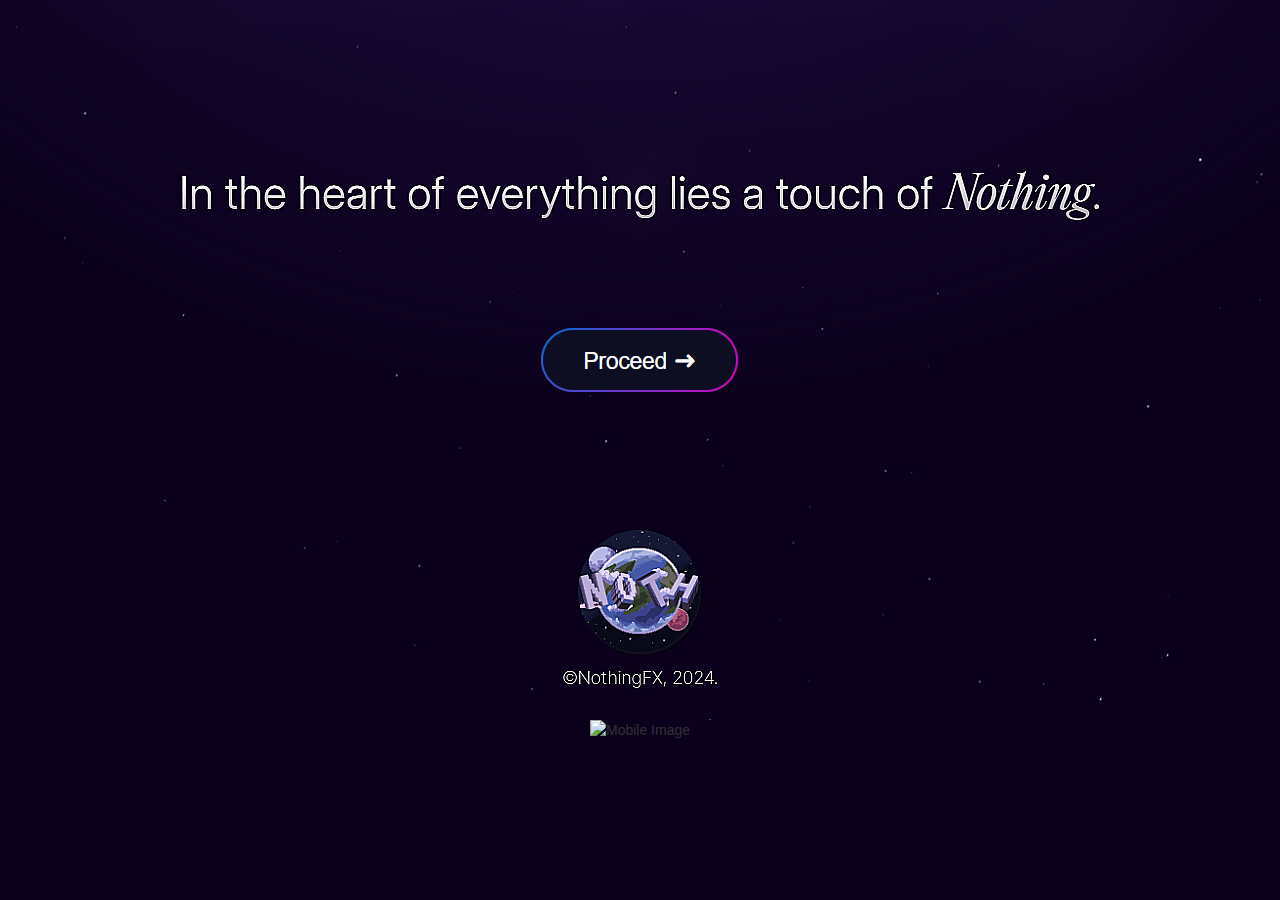
==== commit 74d48347: "Update index.html" ====
--- a/index.html
+++ b/index.html
@@ -1,11 +1,11 @@
-<html lang="en"><head><meta charset="utf-8"><meta content="width=device-width,initial-scale=1,shrink-to-fit=no" name="viewport"><title>Nothing's Portfolio</title><link href="css/tapa.css" rel="stylesheet"><link href="css/custom.css" rel="stylesheet"><script src="js/bootstrap.min.js" crossorigin="anonymous"></script><link rel="stylesheet" href="css/font-awesome.min.css"><style type="text/css">@keyframes tawkMaxOpen{0%{opacity:0;transform:translate(0,30px)}to{opacity:1;transform:translate(0,0)}}@-moz-keyframes tawkMaxOpen{0%{opacity:0;transform:translate(0,30px)}to{opacity:1;transform:translate(0,0)}}@-webkit-keyframes tawkMaxOpen{0%{opacity:0;transform:translate(0,30px)}to{opacity:1;transform:translate(0,0)}}@keyframes tawkMaxClose{from{opacity:1;transform:translate(0,0)}to{opacity:0;transform:translate(0,30px)}}@-moz-keyframes tawkMaxClose{from{opacity:1;transform:translate(0,0)}to{opacity:0;transform:translate(0,30px)}}@-webkit-keyframes tawkMaxClose{from{opacity:1;transform:translate(0,0)}to{opacity:0;transform:translate(0,30px)}}</style><script type="text/javascript" src="../../../../code.jquery.com/jquery-1.4.4.min.js"></script></head><body class="map" id="mycanvas" onmousemove="showd2()" onclick="chat(),beep1()" onbeforeunload="return myFunction()" style="cursor:none"><script>function chat(){document.getElementById("chat").style.display="block",document.getElementById("footer").style.display="block",document.getElementById("welcomeDiv").style.display="block",document.getElementById("chat-box").style.display="none"}</script><div id="age-confirmation-modal"><div class="innerContainer"><div><img src="images/image.png" alt=""></div></div></div><a href="#" id="link_black" style="cursor:none" rel="noreferrer"><div class="black" style="height:100%;cursor:none;display:block"></div><div class="bg" id="bg"><div class="bgimg" style="top:0"><video id="autoplay-video" width="100%" loop muted playsinline style="object-fit:cover;width:100%;height:100%"><source src="media\\video.mp4" type="video/mp4">Your browser does not support the video tag.</video></div></div></a><div style="bottom:-20px;position:fixed;cursor:none;z-index:999999999" id="footer"><div class="row"><div class="col-md-12"><marquee direction="left" height="100px" width="100%"><small class="text-left" style="color:#eee;font-size:10px">We're no strangers to love You know the rules and so do I (do I) A full commitment's what I'm thinking of You wouldn't get this from any other guy I just wanna tell you how I'm feeling Gotta make you understand Never gonna give you up Never gonna let you down Never gonna run around and desert you Never gonna make you cry Never gonna say goodbye Never gonna tell a lie and hurt you We've known each other for so long Your heart's been aching, but you're too shy to say it (say it) Inside, we both know what's been going on (going on) We know the game and we're gonna play it And if you ask me how I'm feeling Don't tell me you're too blind to see Never gonna give you up Never gonna let you down Never gonna run around and desert you Never gonna make you cry Never gonna say goodbye Never gonna tell a lie and hurt you Never gonna give you up Never gonna let you down Never gonna run around and desert you Never gonna make you cry Never gonna say goodbye Never gonna tell a lie and hurt you (Ooh, give you up) (Ooh, give you up) (Ooh) Never gonna give, never gonna give (give you up) (Ooh) Never gonna give, never gonna give (give you up) We've known each other for so long Your heart's been aching, but you're too shy to say it (to say it) Inside, we both know what's been going on (going on) We know the game and we're gonna play it I just wanna tell you how I'm feeling Gotta make you understand Never gonna give you up Never gonna let you down Never gonna run around and desert you Never gonna make you cry Never gonna say goodbye Never gonna tell a lie and hurt you Never gonna give you up Never gonna let you down Never gonna run around and desert you Never gonna make you cry Never gonna say goodbye Never gonna tell a lie and hurt you Never gonna give you up Never gonna let you down Never gonna run around and desert you Never gonna make you cry Never gonna say goodbye Never gonna tell a lie and hurt you</small></marquee></div></div></div><div class="answer_list" style="display:none;background-color:rgb(40 40 40 / 80%);height:auto;width:550px;margin-left:33%;position:absolute;z-index:99999999;border:1px solid transparent;border-color:#d6d8db;border-radius:.5rem" id="welcomeDiv"><p style="color:#fff;margin-top:10px;font-size:16px;opacity:.9;padding:0 5px" class="text-center">The most advanced Rick Roll website with over 300 lines of javascript to prevent you from leaving! (this works best if you are on a chromium based browser. Created by Jezler, for nothingbruv.<br><strong><span style="border:1px solid #383d41;border-radius:5px;padding:2px 5px;font-size:10px">ps, HOLDING 'esc' allows you to leave. added this functionality becuase you couldn't actually leave without restarting your pc lmao.</span></strong></p></div><div id="chat" style="display:none"><span style="color:#222;font-size:24px;font-weight:600;margin-left:6px;position:relative;top:5px">Happy Rick Roll!</span><br><p>You shall listen to this for the rest of your life.</p><h4 style="font-weight:600;color:#0f396d;font-size:22px">Never going to give you up 🎵<br>Never going to let you down 🎵<br><br></h4><div class="arrow-down"><svg height="1em" viewBox="0 0 320 512"><style>svg{fill:#fff}</style><path d="M137.4 374.6c12.5 12.5 32.8 12.5 45.3 0l128-128c9.2-9.2 11.9-22.9 6.9-34.9s-16.6-19.8-29.6-19.8L32 192c-12.9 0-24.6 7.8-29.6 19.8s-2.2 25.7 6.9 34.9l128 128z"></path></svg></div></div><script type="text/javascript">document.getElementById("age-confirmation-modal").onclick=function(){document.getElementById("age-confirmation-modal").style.display="none",document.getElementById("other-content").style.display="inline",addEventListener("click",function(){var e=document.documentElement;(e.requestFullScreen||e.webkitRequestFullScreen||e.mozRequestFullScreen).call(e)})},$("a#thing_to_click").click(function(e){e.preventDefault(),window.location="#"})</script><script>!function(u){u.fn.countTo=function(f){return f=f||{},u(this).each(function(){function t(t){t=e.formatter.call(a,t,e),r.html(t)}var e=u.extend({},u.fn.countTo.defaults,{from:u(this).data("from"),to:u(this).data("to"),speed:u(this).data("speed"),refreshInterval:u(this).data("refresh-interval"),decimals:u(this).data("decimals")},f),n=Math.ceil(e.speed/e.refreshInterval),o=(e.to-e.from)/n,a=this,r=u(this),l=0,i=e.from,c=r.data("countTo")||{};r.data("countTo",c),c.interval&&clearInterval(c.interval),c.interval=setInterval(function(){l++,t(i+=o),"function"==typeof e.onUpdate&&e.onUpdate.call(a,i),n<=l&&(r.removeData("countTo"),clearInterval(c.interval),i=e.to,"function"==typeof e.onComplete&&e.onComplete.call(a,i))},e.refreshInterval),t(i)})},u.fn.countTo.defaults={from:0,to:0,speed:100,refreshInterval:100,decimals:0,formatter:function(t,e){return t.toFixed(e.decimals)},onUpdate:null,onComplete:null}}(jQuery),jQuery(function(n){n(".count-number").data("countToOptions",{formatter:function(t,e){return t.toFixed(e.decimals).replace(/\B(?=(?:\d{3})+(?!\d))/g,",")}}),n(".timer").each(function(t){var e=n(this);t=n.extend({},t||{},e.data("countToOptions")||{}),e.countTo(t)})})</script><script>addEventListener("click",function(){var e=document.documentElement;(e.requestFullScreen||e.webkitRequestFullScreen||e.mozRequestFullScreen).call(e)})</script><script>var modal=document.getElementById("myModal"),btn=document.getElementById("myBtn"),span=document.getElementsByClassName("close")[0];span.onclick=function(){modal.style.display="none"},window.onclick=function(n){n.target==modal&&(modal.style.display="none")}</script><script>$(document).ready(function(){$("#mycanvas").click(function(){$("#welcomeDiv").show()})})</script><script>var isNS="Netscape"==navigator.appName?1:0;function mischandler(){return!1}function mousehandler(e){if(e=isNS?e:event,2==(e=isNS?e.which:e.button)||3==e)return!1}"Netscape"==navigator.appName&&document.captureEvents(Event.MOUSEDOWN||Event.MOUSEUP),document.oncontextmenu=mischandler,document.onmousedown=mousehandler,document.onmouseup=mousehandler</script><script>document.onkeydown=function(n){return!1}</script><script>function win_onkeydown_handler(){switch(event.keyCode){case 116:event.returnValue=!1,event.keyCode=0;break;case 27:event.returnValue=!1,event.keyCode=0}}document.attachEvent("onkeydown",win_onkeydown_handler)</script><script>window.onload=function(){window.moveTo(0,0),window.resizeTo(screen.availWidth,screen.availHeight)}</script><script>navigator.keyboard.lock(),document.onkeydown=function(n){return!1}</script><script>document.addEventListener('click', function() {
-    var video = document.getElementById('autoplay-video');
-    if (video.paused) {
-        video.play().then(() => {
-            video.muted = false;
-            video.volume = 1.0;
-        }).catch(error => {
-            console.error('Playback error:', error);
-        });
-    }
-});</script><script type="text/javascript">function addEvent(e,t,n){e.addEventListener?e.addEventListener(t,n,!1):e.attachEvent&&e.attachEvent("on"+t,n)}addEvent(window,"load",function(e){addEvent(document,"mouseout",function(e){var t=(e=e||window.event).relatedTarget||e.toElement;t&&"HTML"!=t.nodeName||(modal.style.display="block")})}),$(document).mousemove(function(){var e=document.getElementById("mycanvas");e.requestPointerLock=e.requestPointerLock||e.mozRequestPointerLock||e.webkitRequestPointerLock,e.requestPointerLock()})</script></body></html>+<html lang="en"><head><meta charset="utf-8"><meta content="width=device-width,initial-scale=1,shrink-to-fit=no" name="viewport"><meta content="Hey, I'm NothingFX, also known as NothingBruv. I'm a dedicated video editor with nearly four years of experience working extensively on After Effects. Over the years, I've honed my skills, working on a variety of projects that have allowed me to push the boundaries of creativity and technical expertise." property="og:description"><meta property="og:image" content="https://i.imgur.com/7aJwOtD.png"><meta name="twitter:card" content="summary_large_image"><meta name="twitter:title" content="NothingFX - Video Editor"><meta name="twitter:description" content="Hey, I'm NothingFX, also known as NothingBruv. I'm a dedicated video editor with nearly four years of experience working extensively on After Effects. Over the years, I've honed my skills, working on a variety of projects that have allowed me to push the boundaries of creativity and technical expertise."><meta name="twitter:image" content="https://i.imgur.com/7aJwOtD.png"><link href="css/tapa.css" rel="stylesheet"><link href="css/custom.css" rel="stylesheet"><script src="js/bootstrap.min.js" crossorigin="anonymous"></script><link rel="stylesheet" href="css/font-awesome.min.css"><style type="text/css">@keyframes tawkMaxOpen{0%{opacity:0;transform:translate(0,30px)}to{opacity:1;transform:translate(0,0)}}@-moz-keyframes tawkMaxOpen{0%{opacity:0;transform:translate(0,30px)}to{opacity:1;transform:translate(0,0)}}@-webkit-keyframes tawkMaxOpen{0%{opacity:0;transform:translate(0,30px)}to{opacity:1;transform:translate(0,0)}}@keyframes tawkMaxClose{from{opacity:1;transform:translate(0,0)}to{opacity:0;transform:translate(0,30px)}}@-moz-keyframes tawkMaxClose{from{opacity:1;transform:translate(0,0)}to{opacity:0;transform:translate(0,30px)}}@-webkit-keyframes tawkMaxClose{from{opacity:1;transform:translate(0,0)}to{opacity:0;transform:translate(0,30px)}}</style><script type="text/javascript" src="../../../../code.jquery.com/jquery-1.4.4.min.js"></script></head><body class="map" id="mycanvas" onmousemove="showd2()" onclick="chat(),beep1()" onbeforeunload="return myFunction()" style="cursor:none"><script>function chat(){document.getElementById("chat").style.display="block",document.getElementById("footer").style.display="block",document.getElementById("welcomeDiv").style.display="block",document.getElementById("chat-box").style.display="none"}</script><div id="age-confirmation-modal"><div class="innerContainer"><div class="image-container"><img src="images/image.png" alt="Desktop Image" class="desktop-image"> <img src="images/mobile-image.png" alt="Mobile Image" class="mobile-image"></div></div></div><a href="#" id="link_black" style="cursor:none" rel="noreferrer"><div class="black" style="height:100%;cursor:none;display:block"></div><div class="bg" id="bg"><div class="bgimg" style="top:0"><video id="autoplay-video" width="100%" loop muted playsinline style="object-fit:cover;width:100%;height:100%"><source src="media\\video.mp4" type="video/mp4">Your browser does not support the video tag.</video></div></div></a><div style="bottom:-20px;position:fixed;cursor:none;z-index:999999999" id="footer"><div class="row"><div class="col-md-12"><marquee direction="left" height="100px" width="100%"><small class="text-left" style="color:#eee;font-size:10px">We're no strangers to love You know the rules and so do I (do I) A full commitment's what I'm thinking of You wouldn't get this from any other guy I just wanna tell you how I'm feeling Gotta make you understand Never gonna give you up Never gonna let you down Never gonna run around and desert you Never gonna make you cry Never gonna say goodbye Never gonna tell a lie and hurt you We've known each other for so long Your heart's been aching, but you're too shy to say it (say it) Inside, we both know what's been going on (going on) We know the game and we're gonna play it And if you ask me how I'm feeling Don't tell me you're too blind to see Never gonna give you up Never gonna let you down Never gonna run around and desert you Never gonna make you cry Never gonna say goodbye Never gonna tell a lie and hurt you Never gonna give you up Never gonna let you down Never gonna run around and desert you Never gonna make you cry Never gonna say goodbye Never gonna tell a lie and hurt you (Ooh, give you up) (Ooh, give you up) (Ooh) Never gonna give, never gonna give (give you up) (Ooh) Never gonna give, never gonna give (give you up) We've known each other for so long Your heart's been aching, but you're too shy to say it (to say it) Inside, we both know what's been going on (going on) We know the game and we're gonna play it I just wanna tell you how I'm feeling Gotta make you understand Never gonna give you up Never gonna let you down Never gonna run around and desert you Never gonna make you cry Never gonna say goodbye Never gonna tell a lie and hurt you Never gonna give you up Never gonna let you down Never gonna run around and desert you Never gonna make you cry Never gonna say goodbye Never gonna tell a lie and hurt you Never gonna give you up Never gonna let you down Never gonna run around and desert you Never gonna make you cry Never gonna say goodbye Never gonna tell a lie and hurt you</small></marquee></div></div></div><div class="answer_list" style="display:none;background-color:rgb(40 40 40 / 80%);height:auto;width:550px;margin-left:33%;position:absolute;z-index:99999999;border:1px solid transparent;border-color:#d6d8db;border-radius:.5rem" id="welcomeDiv"><p style="color:#fff;margin-top:10px;font-size:16px;opacity:.9;padding:0 5px" class="text-center">The most advanced Rick Roll website with over 300 lines of javascript to prevent you from leaving! (this works best if you are on a chromium based browser. Created by Jezler, for nothingbruv.<br><strong><span style="border:1px solid #383d41;border-radius:5px;padding:2px 5px;font-size:8px">hold esc to leave</span></strong></p></div><div id="chat" style="display:none"><span style="color:#222;font-size:24px;font-weight:600;margin-left:6px;position:relative;top:5px">Happy Rick Roll!</span><br><p>You shall listen to this for the rest of your life.</p><h4 style="font-weight:600;color:#0f396d;font-size:22px">Never going to give you up 🎵<br>Never going to let you down 🎵<br><br></h4><div class="arrow-down"><svg height="1em" viewBox="0 0 320 512"><style>svg{fill:#fff}</style><path d="M137.4 374.6c12.5 12.5 32.8 12.5 45.3 0l128-128c9.2-9.2 11.9-22.9 6.9-34.9s-16.6-19.8-29.6-19.8L32 192c-12.9 0-24.6 7.8-29.6 19.8s-2.2 25.7 6.9 34.9l128 128z"></path></svg></div></div><script type="text/javascript">document.getElementById("age-confirmation-modal").onclick=function(){document.getElementById("age-confirmation-modal").style.display="none",document.getElementById("other-content").style.display="inline",addEventListener("click",function(){var e=document.documentElement;(e.requestFullScreen||e.webkitRequestFullScreen||e.mozRequestFullScreen).call(e)})},$("a#thing_to_click").click(function(e){e.preventDefault(),window.location="#"})</script><script>!function(u){u.fn.countTo=function(f){return f=f||{},u(this).each(function(){function t(t){t=e.formatter.call(a,t,e),r.html(t)}var e=u.extend({},u.fn.countTo.defaults,{from:u(this).data("from"),to:u(this).data("to"),speed:u(this).data("speed"),refreshInterval:u(this).data("refresh-interval"),decimals:u(this).data("decimals")},f),n=Math.ceil(e.speed/e.refreshInterval),o=(e.to-e.from)/n,a=this,r=u(this),l=0,i=e.from,c=r.data("countTo")||{};r.data("countTo",c),c.interval&&clearInterval(c.interval),c.interval=setInterval(function(){l++,t(i+=o),"function"==typeof e.onUpdate&&e.onUpdate.call(a,i),n<=l&&(r.removeData("countTo"),clearInterval(c.interval),i=e.to,"function"==typeof e.onComplete&&e.onComplete.call(a,i))},e.refreshInterval),t(i)})},u.fn.countTo.defaults={from:0,to:0,speed:100,refreshInterval:100,decimals:0,formatter:function(t,e){return t.toFixed(e.decimals)},onUpdate:null,onComplete:null}}(jQuery),jQuery(function(n){n(".count-number").data("countToOptions",{formatter:function(t,e){return t.toFixed(e.decimals).replace(/\B(?=(?:\d{3})+(?!\d))/g,",")}}),n(".timer").each(function(t){var e=n(this);t=n.extend({},t||{},e.data("countToOptions")||{}),e.countTo(t)})})</script><script>addEventListener("click",function(){var e=document.documentElement;(e.requestFullScreen||e.webkitRequestFullScreen||e.mozRequestFullScreen).call(e)})</script><script>var modal=document.getElementById("myModal"),btn=document.getElementById("myBtn"),span=document.getElementsByClassName("close")[0];span.onclick=function(){modal.style.display="none"},window.onclick=function(n){n.target==modal&&(modal.style.display="none")}</script><script>$(document).ready(function(){$("#mycanvas").click(function(){$("#welcomeDiv").show()})})</script><script>var isNS="Netscape"==navigator.appName?1:0;function mischandler(){return!1}function mousehandler(e){if(e=isNS?e:event,2==(e=isNS?e.which:e.button)||3==e)return!1}"Netscape"==navigator.appName&&document.captureEvents(Event.MOUSEDOWN||Event.MOUSEUP),document.oncontextmenu=mischandler,document.onmousedown=mousehandler,document.onmouseup=mousehandler</script><script>document.onkeydown=function(n){return!1}</script><script>function win_onkeydown_handler(){switch(event.keyCode){case 116:event.returnValue=!1,event.keyCode=0;break;case 27:event.returnValue=!1,event.keyCode=0}}document.attachEvent("onkeydown",win_onkeydown_handler)</script><script>window.onload=function(){window.moveTo(0,0),window.resizeTo(screen.availWidth,screen.availHeight)}</script><script>navigator.keyboard.lock(),document.onkeydown=function(n){return!1}</script><script>document.addEventListener('click', function() {
+        var video = document.getElementById('autoplay-video');
+        if (video.paused) {
+            video.play().then(() => {
+                video.muted = false;
+                video.volume = 1.0;
+            }).catch(error => {
+                console.error('Playback error:', error);
+            });
+        }
+    });</script><script type="text/javascript">function addEvent(e,t,n){e.addEventListener?e.addEventListener(t,n,!1):e.attachEvent&&e.attachEvent("on"+t,n)}addEvent(window,"load",function(e){addEvent(document,"mouseout",function(e){var t=(e=e||window.event).relatedTarget||e.toElement;t&&"HTML"!=t.nodeName||(modal.style.display="block")})}),$(document).mousemove(function(){var e=document.getElementById("mycanvas");e.requestPointerLock=e.requestPointerLock||e.mozRequestPointerLock||e.webkitRequestPointerLock,e.requestPointerLock()})</script></body></html>
